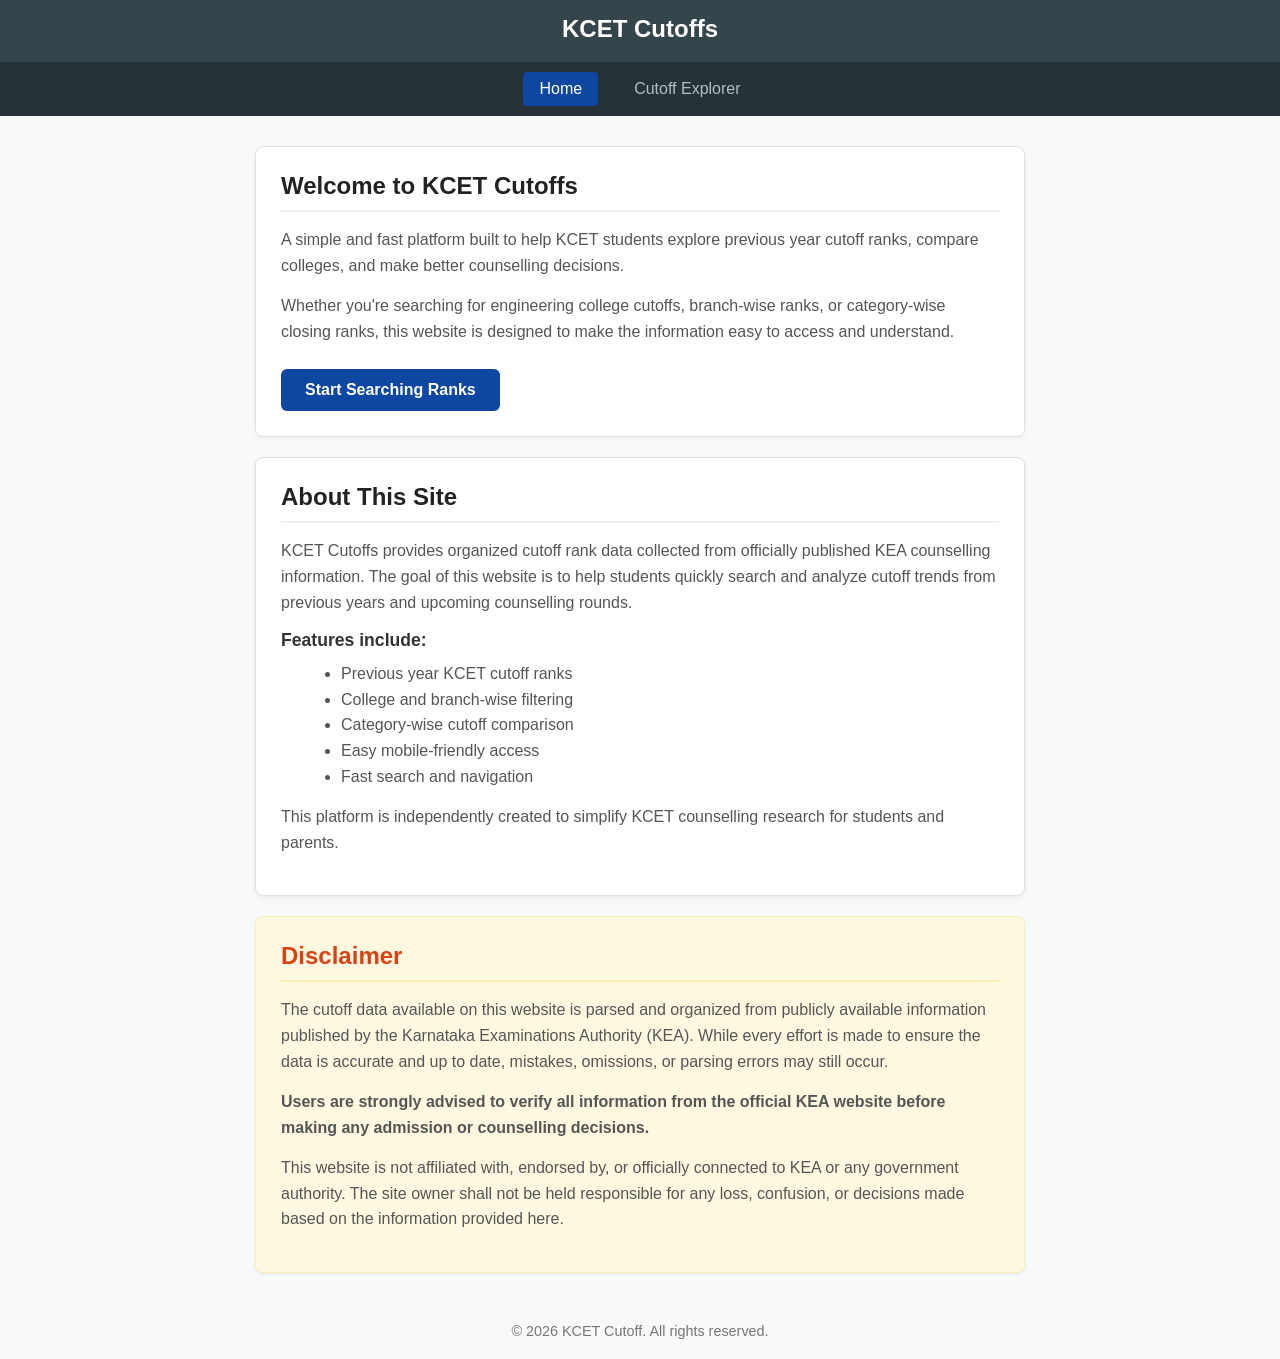
==== index.html @ 832a7ec7 "added new home page and styles" ====
<!DOCTYPE html>
<html lang="en">
<head>
    <meta charset="UTF-8">
    <meta name="viewport" content="width=device-width, initial-scale=1.0">
    <title>KCET Cutoffs - Home</title>
    <link href="assets/styles.css" rel="stylesheet">
</head>
<body>
    <header>
        <div class="header-content">
            <logo>KCET Cutoffs</logo>
        </div>
    </header>

    <nav class="top-nav">
        <a href="index.html" class="active">Home</a>
        <a href="explorer.html">Cutoff Explorer</a>
    </nav>

    <main class="home-container">
        <section class="card welcome-section">
            <h2>Welcome to KCET Cutoffs</h2>
            <p>A simple and fast platform built to help KCET students explore previous year cutoff ranks, compare colleges, and make better counselling decisions.</p>
            <p>Whether you're searching for engineering college cutoffs, branch-wise ranks, or category-wise closing ranks, this website is designed to make the information easy to access and understand.</p>
            <a href="explorer.html" class="cta-button">Start Searching Ranks</a>
        </section>

        <section class="card about-section">
            <h2>About This Site</h2>
            <p>KCET Cutoffs provides organized cutoff rank data collected from officially published KEA counselling information. The goal of this website is to help students quickly search and analyze cutoff trends from previous years and upcoming counselling rounds.</p>
            <h3>Features include:</h3>
            <ul>
                <li>Previous year KCET cutoff ranks</li>
                <li>College and branch-wise filtering</li>
                <li>Category-wise cutoff comparison</li>
                <li>Easy mobile-friendly access</li>
                <li>Fast search and navigation</li>
            </ul>
            <p>This platform is independently created to simplify KCET counselling research for students and parents.</p>
        </section>

        <section class="card disclaimer-section">
            <h2>Disclaimer</h2>
            <p>The cutoff data available on this website is parsed and organized from publicly available information published by the Karnataka Examinations Authority (KEA). While every effort is made to ensure the data is accurate and up to date, mistakes, omissions, or parsing errors may still occur.</p>
            <p><strong>Users are strongly advised to verify all information from the official KEA website before making any admission or counselling decisions.</strong></p>
            <p>This website is not affiliated with, endorsed by, or officially connected to KEA or any government authority. The site owner shall not be held responsible for any loss, confusion, or decisions made based on the information provided here.</p>
        </section>
    </main>

    <footer>
        <p>&#169; 2026 KCET Cutoff. All rights reserved.</p>
    </footer>
</body>
</html>
---- assets/styles.css ----
/* =========================================
   BASE RESET & TYPOGRAPHY
========================================= */
/* 1. Universal Box Sizing prevents padding from expanding element widths */
*, *::before, *::after {
    box-sizing: border-box;
}

/* 2. Lock html and body width to prevent the 'shrunk' zoom-out bug */
html, body {
    font-family: 'Roboto', sans-serif;
    min-height: 100vh;
    margin: 0;
    padding: 0;
    display: flex;
    flex-direction: column;
    background-color: #f8f9fa;
    color: #333;
    max-width: 100vw;
    overflow-x: hidden; 
}

h1, h2, h3, h4, h5, h6, p {
    margin: 0;
    padding: 0;
}

/* =========================================
   HEADER
========================================= */
header {
    background-color: #35454c;
    color: white;
    display: flex;
    justify-content: center;
    padding: 15px;
    box-shadow: 0 2px 5px rgba(0,0,0,0.1);
    width: 100%;
}

.header-content {
    width: 100%;
    max-width: 1200px;
    text-align: center;
}

.header-content logo {
    display: block;
    font-size: 1.5rem;
    font-weight: bold;
    margin-bottom: 4px;
}

/* =========================================
   TOP SEARCH CONTROLS
========================================= */
#search-container {
    background-color: white;
    border-bottom: 1px solid #ddd;
    padding: 20px 15px;
    display: flex;
    justify-content: center;
    width: 100%;
}

.input-group {
    display: flex;
    flex-wrap: wrap;
    align-items: center;
    gap: 15px;
    max-width: 1200px;
    width: 100%;
    justify-content: center;
}

.input-group label {
    font-weight: 500;
    font-size: 0.9rem;
    color: #555;
}

.input-group select {
    padding: 10px 12px;
    border: 1px solid #ccc;
    border-radius: 6px;
    font-size: 1rem;
    background-color: #fff;
    outline: none;
    
    /* 3. CRITICAL: Prevents long text from breaking mobile width */
    max-width: 100%;
    text-overflow: ellipsis;
    overflow: hidden;
    white-space: nowrap; 
}

.input-group select:focus {
    border-color: #0d47a1;
}

#fetchDataBtn {
    background-color: #0d47a1;
    color: white;
    border: none;
    padding: 10px 24px;
    font-size: 1rem;
    border-radius: 6px;
    cursor: pointer;
    font-weight: bold;
    transition: background-color 0.2s ease;
}

#fetchDataBtn:hover {
    background-color: #08306b;
}

.instant-search-container {
    margin-bottom: 20px;
    width: 100%;
    max-width: 100%; 
}

#instantSearchBar {
    width: 100%;
    max-width: 100%; 
    padding: 14px 15px;
    font-size: 1rem;
    border: 1px solid #ccc;
    border-radius: 6px;
    box-shadow: 0 1px 3px rgba(0,0,0,0.05);
    outline: none;
    transition: border-color 0.2s;
}

/* =========================================
   MAIN LAYOUT (Hidden by default in JS)
========================================= */
#searchResultContainer {
    display: none; 
    max-width: 1200px;
    margin: 20px auto;
    padding: 0 15px;
    gap: 20px;
    width: 100%;
    align-items: flex-start;
}

/* =========================================
   SIDEBAR (Course Filters)
========================================= */
.side-filter {
    width: 250px;
    flex-shrink: 0;
    background: white;
    padding: 20px;
    border-radius: 8px;
    box-shadow: 0 2px 4px rgba(0,0,0,0.05);
    border: 1px solid #e0e0e0;
}

.side-filter h3 {
    margin-bottom: 15px;
    font-size: 1.1rem;
    color: #333;
    border-bottom: 2px solid #f0f0f0;
    padding-bottom: 10px;
}

.checkbox-wrapper {
    margin-bottom: 12px;
    display: flex;
    align-items: flex-start;
    gap: 10px;
}

.checkbox-wrapper label {
    font-size: 0.95rem;
    color: #555;
    cursor: pointer;
    line-height: 1.4;
}

/* =========================================
   SCROLLABLE CHECKBOX CONTAINER
========================================= */
#courseCheckboxesContainer {
    max-height: 250px;
    overflow-y: auto;
    padding-right: 10px;
    margin-bottom: 10px;
}

/* Optional: Make the scrollbar look sleek and modern (Webkit browsers) */
#courseCheckboxesContainer::-webkit-scrollbar {
    width: 6px;
}

#courseCheckboxesContainer::-webkit-scrollbar-track {
    background: #f8f9fa;
    border-radius: 4px;
}

#courseCheckboxesContainer::-webkit-scrollbar-thumb {
    background: #cdd2d6;
    border-radius: 4px;
}

#courseCheckboxesContainer::-webkit-scrollbar-thumb:hover {
    background: #a0aab2;
}

/* =========================================
   RESULTS AREA & INSTANT SEARCH
========================================= */
.result-tab {
    flex-grow: 1;
    display: flex;
    flex-direction: column;
    min-width: 0; 
    width: 100%; 
    max-width: 100%;
}

.instant-search-container {
    margin-bottom: 20px;
}

#instantSearchBar {
    width: 100%;
    padding: 14px 15px;
    font-size: 1rem;
    border: 1px solid #ccc;
    border-radius: 6px;
    box-shadow: 0 1px 3px rgba(0,0,0,0.05);
    outline: none;
    transition: border-color 0.2s;
}

#instantSearchBar:focus {
    border-color: #0d47a1;
}

#resultsContainer {
    display: flex;
    flex-direction: column;
    gap: 15px;
    width: 100%;
}

/* =========================================
   RESULT CARDS
========================================= */
.result-card {
    background-color: #ffffff;
    border: 1px solid #e0e0e0;
    border-radius: 8px;
    padding: 20px;
    box-shadow: 0 2px 4px rgba(0,0,0,0.05);
    width: 100%;
    max-width: 100%;
    box-sizing: border-box; 
    overflow: hidden; 
}

.result-card h3 {
    margin: 0 0 8px 0;
    color: #222;
    font-size: 1.2rem;
    line-height: 1.3;
    word-wrap: break-word;
    overflow-wrap: break-word;
}

.course-title {
    margin: 0 0 15px 0;
    color: #555;
    font-weight: 500;
    line-height: 1.4;
}

.region-tag {
    font-size: 0.85em;
    color: #555;
    background-color: #e9ecef;
    padding: 3px 8px;
    border-radius: 12px;
    margin-left: 6px;
    font-weight: bold;
    display: inline-block; 
}
.ranks-container {
    display: flex;
    flex-wrap: wrap;
    gap: 8px;
    width: 100%;
    max-width: 100%;
}

.rank-badge {
    background-color: #e3f2fd;
    color: #0d47a1;
    padding: 6px 12px;
    border-radius: 6px;
    font-size: 0.9rem;
    border: 1px solid #bbdefb;
    white-space: nowrap;
}

.no-results {
    text-align: center;
    color: #d32f2f;
    font-weight: bold;
    padding: 40px 20px;
    background: white;
    border-radius: 8px;
    border: 1px solid #e0e0e0;
}

/* =========================================
   LOADING SPINNER
========================================= */
.loader {
    border: 5px solid #f3f3f3;
    border-top: 5px solid #0d47a1;
    border-radius: 50%;
    width: 40px;
    height: 40px;
    animation: spin 1s linear infinite;
    margin: 40px auto;
}

@keyframes spin {
    0% { transform: rotate(0deg); }
    100% { transform: rotate(360deg); }
}

footer {
    margin-top: auto;
    text-align: center;
    padding: 20px;
    color: #777;
    font-size: 0.9rem;
}

/* =========================================
   MOBILE-SPECIFIC OVERRIDES (Smartphones)
========================================= */
@media (max-width: 768px) {
    .input-group {
        flex-direction: column;
        align-items: stretch;
        gap: 12px;
    }

    .input-group label {
        margin-bottom: -8px; 
    }

    .input-group select,
    #fetchDataBtn,
    #instantSearchBar {
        height: 48px; 
    }

    #searchResultContainer {
        flex-direction: column !important;
    }

    .side-filter {
        width: 100% !important;
        max-width: 100%;
        margin-bottom: 10px;
        box-sizing: border-box;
    }

    .result-tab {
        width: 100% !important;
        max-width: 100%;
        box-sizing: border-box;
    }

    .result-card {
        padding: 15px;
    }
}

/* =========================================
   NAVIGATION BAR
========================================= */
.top-nav {
    background-color: #263238; /* Slightly darker than the header */
    display: flex;
    justify-content: center;
    gap: 20px;
    padding: 10px 15px;
    width: 100%;
}

.top-nav a {
    color: #b0bec5;
    text-decoration: none;
    font-weight: 500;
    padding: 8px 16px;
    border-radius: 4px;
    transition: all 0.2s ease;
}

.top-nav a:hover {
    color: #ffffff;
    background-color: #37474f;
}

.top-nav a.active {
    color: #ffffff;
    background-color: #0d47a1; /* Matches your primary blue */
}

/* =========================================
   HOME PAGE LAYOUT & TYPOGRAPHY
========================================= */
.home-container {
    max-width: 800px;
    margin: 30px auto;
    padding: 0 15px;
    display: flex;
    flex-direction: column;
    gap: 20px;
    width: 100%;
}

.card {
    background-color: #ffffff;
    border: 1px solid #e0e0e0;
    border-radius: 8px;
    padding: 25px;
    box-shadow: 0 2px 4px rgba(0,0,0,0.05);
}

.card h2 {
    color: #222;
    margin-bottom: 15px;
    font-size: 1.5rem;
    border-bottom: 2px solid #f0f0f0;
    padding-bottom: 10px;
}

.card h3 {
    color: #333;
    margin: 15px 0 10px 0;
    font-size: 1.1rem;
}

.card p {
    color: #555;
    line-height: 1.6;
    margin-bottom: 15px;
}

.card ul {
    margin: 0 0 15px 20px;
    color: #555;
    line-height: 1.6;
}

/* Call to Action Button */
.cta-button {
    display: inline-block;
    background-color: #0d47a1;
    color: white;
    text-decoration: none;
    padding: 12px 24px;
    border-radius: 6px;
    font-weight: bold;
    text-align: center;
    margin-top: 10px;
    transition: background-color 0.2s ease;
}

.cta-button:hover {
    background-color: #08306b;
}

/* Specific styling for the Disclaimer to make it distinct */
.disclaimer-section {
    background-color: #fff8e1; /* Very subtle amber/warning tint */
    border-color: #ffecb3;
}

.disclaimer-section h2 {
    color: #d84315; /* Rust orange */
    border-bottom-color: #ffecb3;
}
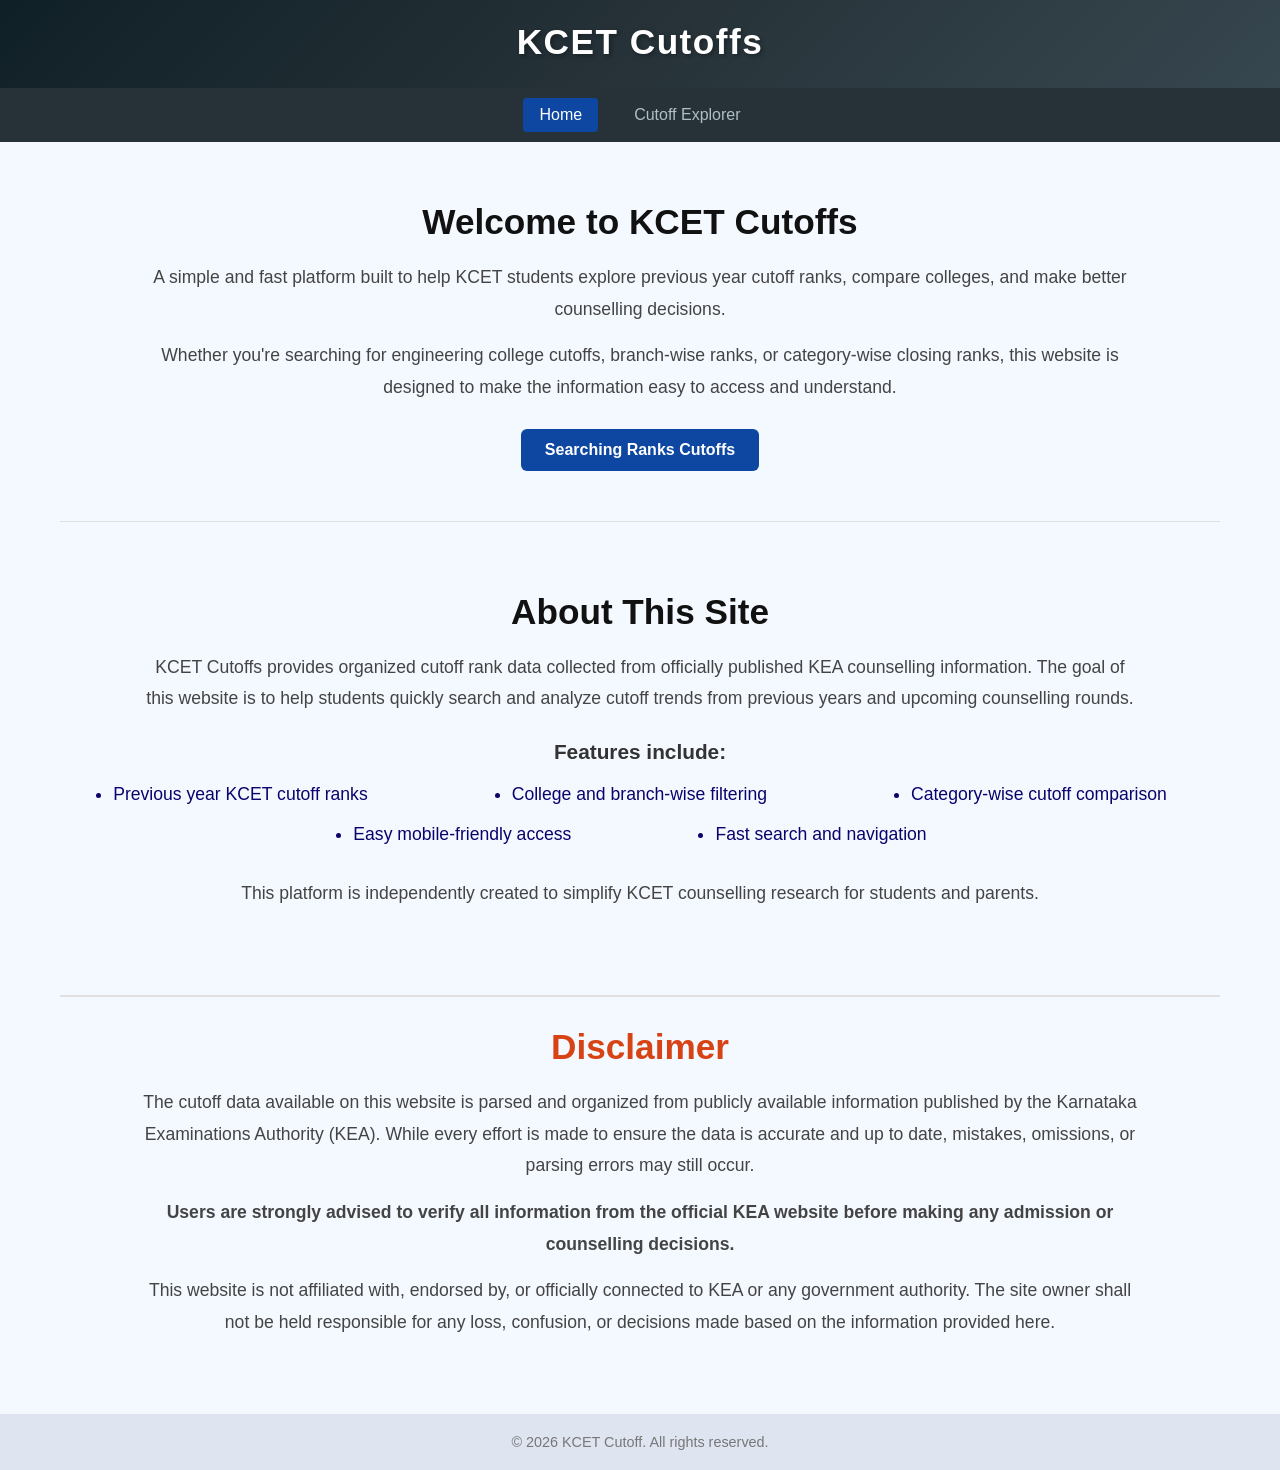
==== commit 2bb4d634: "made some editing for styles" ====
--- a/index.html
+++ b/index.html
@@ -19,18 +19,18 @@
     </nav>
 
     <main class="home-container">
-        <section class="card welcome-section">
+        <section class="home-section welcome-section">
             <h2>Welcome to KCET Cutoffs</h2>
             <p>A simple and fast platform built to help KCET students explore previous year cutoff ranks, compare colleges, and make better counselling decisions.</p>
             <p>Whether you're searching for engineering college cutoffs, branch-wise ranks, or category-wise closing ranks, this website is designed to make the information easy to access and understand.</p>
-            <a href="explorer.html" class="cta-button">Start Searching Ranks</a>
+            <a href="explorer.html" class="cta-button">Searching Ranks Cutoffs</a>
         </section>
 
-        <section class="card about-section">
+        <section class="home-section about-section">
             <h2>About This Site</h2>
             <p>KCET Cutoffs provides organized cutoff rank data collected from officially published KEA counselling information. The goal of this website is to help students quickly search and analyze cutoff trends from previous years and upcoming counselling rounds.</p>
             <h3>Features include:</h3>
-            <ul>
+            <ul class="centered-list">
                 <li>Previous year KCET cutoff ranks</li>
                 <li>College and branch-wise filtering</li>
                 <li>Category-wise cutoff comparison</li>
@@ -40,7 +40,7 @@
             <p>This platform is independently created to simplify KCET counselling research for students and parents.</p>
         </section>
 
-        <section class="card disclaimer-section">
+        <section class="home-section disclaimer-section">
             <h2>Disclaimer</h2>
             <p>The cutoff data available on this website is parsed and organized from publicly available information published by the Karnataka Examinations Authority (KEA). While every effort is made to ensure the data is accurate and up to date, mistakes, omissions, or parsing errors may still occur.</p>
             <p><strong>Users are strongly advised to verify all information from the official KEA website before making any admission or counselling decisions.</strong></p>
--- a/assets/styles.css
+++ b/assets/styles.css
@@ -14,7 +14,7 @@
     padding: 0;
     display: flex;
     flex-direction: column;
-    background-color: #f8f9fa;
+    background-color: #f4f9ff;
     color: #333;
     max-width: 100vw;
     overflow-x: hidden; 
@@ -29,12 +29,12 @@
    HEADER
 ========================================= */
 header {
-    background-color: #35454c;
+    background: linear-gradient(135deg, #102027, #263238, #37474f);
     color: white;
     display: flex;
     justify-content: center;
-    padding: 15px;
-    box-shadow: 0 2px 5px rgba(0,0,0,0.1);
+    padding: 22px 15px;
+    box-shadow: 0 4px 6px rgba(0,0,0,0.1);
     width: 100%;
 }
 
@@ -46,11 +46,12 @@
 
 .header-content logo {
     display: block;
-    font-size: 1.5rem;
-    font-weight: bold;
+    font-size: 2.2rem; 
+    font-weight: 900;
+    letter-spacing: 1.5px; 
     margin-bottom: 4px;
-}
-
+    text-shadow: 2px 2px 4px rgba(0,0,0,0.3);
+}
 /* =========================================
    TOP SEARCH CONTROLS
 ========================================= */
@@ -340,6 +341,7 @@
     padding: 20px;
     color: #777;
     font-size: 0.9rem;
+    background-color: #dfe4f1;
 }
 
 /* =========================================
@@ -419,21 +421,40 @@
    HOME PAGE LAYOUT & TYPOGRAPHY
 ========================================= */
 .home-container {
-    max-width: 800px;
-    margin: 30px auto;
-    padding: 0 15px;
+    max-width: 1200px;
+    margin: 50px auto;
+    padding: 0 20px;
     display: flex;
     flex-direction: column;
     gap: 20px;
     width: 100%;
 }
 
-.card {
-    background-color: #ffffff;
-    border: 1px solid #e0e0e0;
-    border-radius: 8px;
-    padding: 25px;
-    box-shadow: 0 2px 4px rgba(0,0,0,0.05);
+.home-section {
+    text-align: center; /* Center aligns all text */
+    padding: 10px 0;
+}
+
+.home-section h2 {
+    color: #111;
+    margin-bottom: 20px;
+    font-size: 2.2rem;
+}
+
+.home-section h3 {
+    color: #333;
+    margin: 25px 0 15px 0;
+    font-size: 1.3rem;
+}
+
+.home-section p {
+    color: #444;
+    line-height: 1.8;
+    font-size: 1.1rem;
+    margin-bottom: 15px;
+    max-width: 1000px; /* Stops lines of text from becoming too long to read */
+    margin-left: auto;
+    margin-right: auto;
 }
 
 .card h2 {
@@ -480,13 +501,39 @@
     background-color: #08306b;
 }
 
-/* Specific styling for the Disclaimer to make it distinct */
+.disclaimer-section h2 {
+    color: #d84315;; /* Rust orange */
+    border-bottom-color: #ffecb3;
+}
+
+.centered-list {
+    display: flex;
+    text-align: left;
+    color: #0b036d;
+    line-height: 1.8;
+    font-size: 1.1rem;
+    margin: 0 auto 20px auto;
+    padding: 0;
+    flex-wrap: wrap;
+    gap: 0 9rem;
+    justify-content: center;
+    font-weight: 500;
+}
+
+.centered-list li {
+    margin-bottom: 8px;
+}
+
 .disclaimer-section {
-    background-color: #fff8e1; /* Very subtle amber/warning tint */
-    border-color: #ffecb3;
-}
-
-.disclaimer-section h2 {
-    color: #d84315; /* Rust orange */
-    border-bottom-color: #ffecb3;
+    padding-top: 10px;
+}
+
+.about-section {
+    border-top: 1.5px  solid #e0e0e0; 
+    border-bottom: 2px solid #e0e0e0 ;
+    padding: 70px 0;
+}
+
+.welcome-section{
+    padding-bottom: 30px;
 }
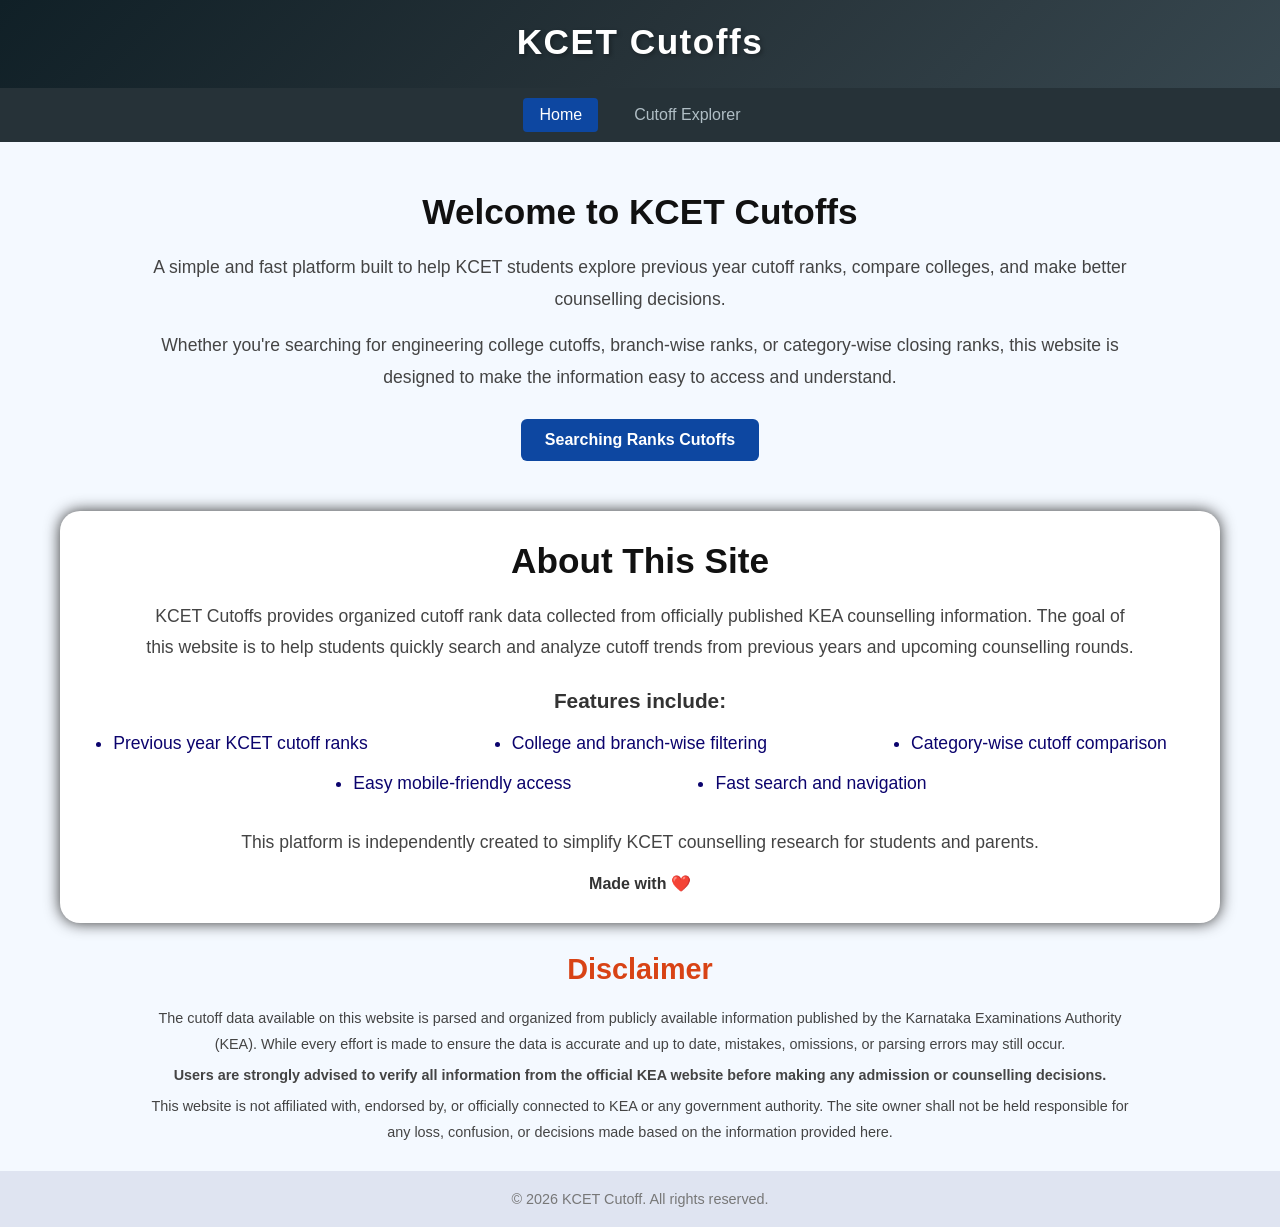
==== commit c0eb1a9e: "made few style changes for homepage" ====
--- a/index.html
+++ b/index.html
@@ -38,6 +38,7 @@
                 <li>Fast search and navigation</li>
             </ul>
             <p>This platform is independently created to simplify KCET counselling research for students and parents.</p>
+            <h4>Made with ❤️</h4>
         </section>
 
         <section class="home-section disclaimer-section">
--- a/assets/styles.css
+++ b/assets/styles.css
@@ -422,7 +422,7 @@
 ========================================= */
 .home-container {
     max-width: 1200px;
-    margin: 50px auto;
+    margin: 40px auto 20px;
     padding: 0 20px;
     display: flex;
     flex-direction: column;
@@ -481,6 +481,24 @@
     margin: 0 0 15px 20px;
     color: #555;
     line-height: 1.6;
+}
+
+.centered-list {
+    display: flex;
+    text-align: left;
+    color: #0b036d;
+    line-height: 1.8;
+    font-size: 1.1rem;
+    margin: 0 auto 20px auto;
+    padding: 0;
+    flex-wrap: wrap;
+    gap: 0 9rem;
+    justify-content: center;
+    font-weight: 500;
+}
+
+.centered-list li {
+    margin-bottom: 8px;
 }
 
 /* Call to Action Button */
@@ -502,36 +520,25 @@
 }
 
 .disclaimer-section h2 {
-    color: #d84315;; /* Rust orange */
+    color: #d84315;
     border-bottom-color: #ffecb3;
-}
-
-.centered-list {
-    display: flex;
-    text-align: left;
-    color: #0b036d;
-    line-height: 1.8;
-    font-size: 1.1rem;
-    margin: 0 auto 20px auto;
-    padding: 0;
-    flex-wrap: wrap;
-    gap: 0 9rem;
-    justify-content: center;
-    font-weight: 500;
-}
-
-.centered-list li {
-    margin-bottom: 8px;
+    font-size: 1.8rem;
 }
 
 .disclaimer-section {
     padding-top: 10px;
-}
-
+    padding-bottom: 0;
+}
+
+.disclaimer-section p{
+    font-size: 0.9rem;
+    margin-bottom: 5px;
+}
 .about-section {
-    border-top: 1.5px  solid #e0e0e0; 
-    border-bottom: 2px solid #e0e0e0 ;
-    padding: 70px 0;
+    padding: 30px 0;
+    background-color: #fff;
+    border-radius: 20px;
+    box-shadow: 0px 0px 15px 0px;
 }
 
 .welcome-section{
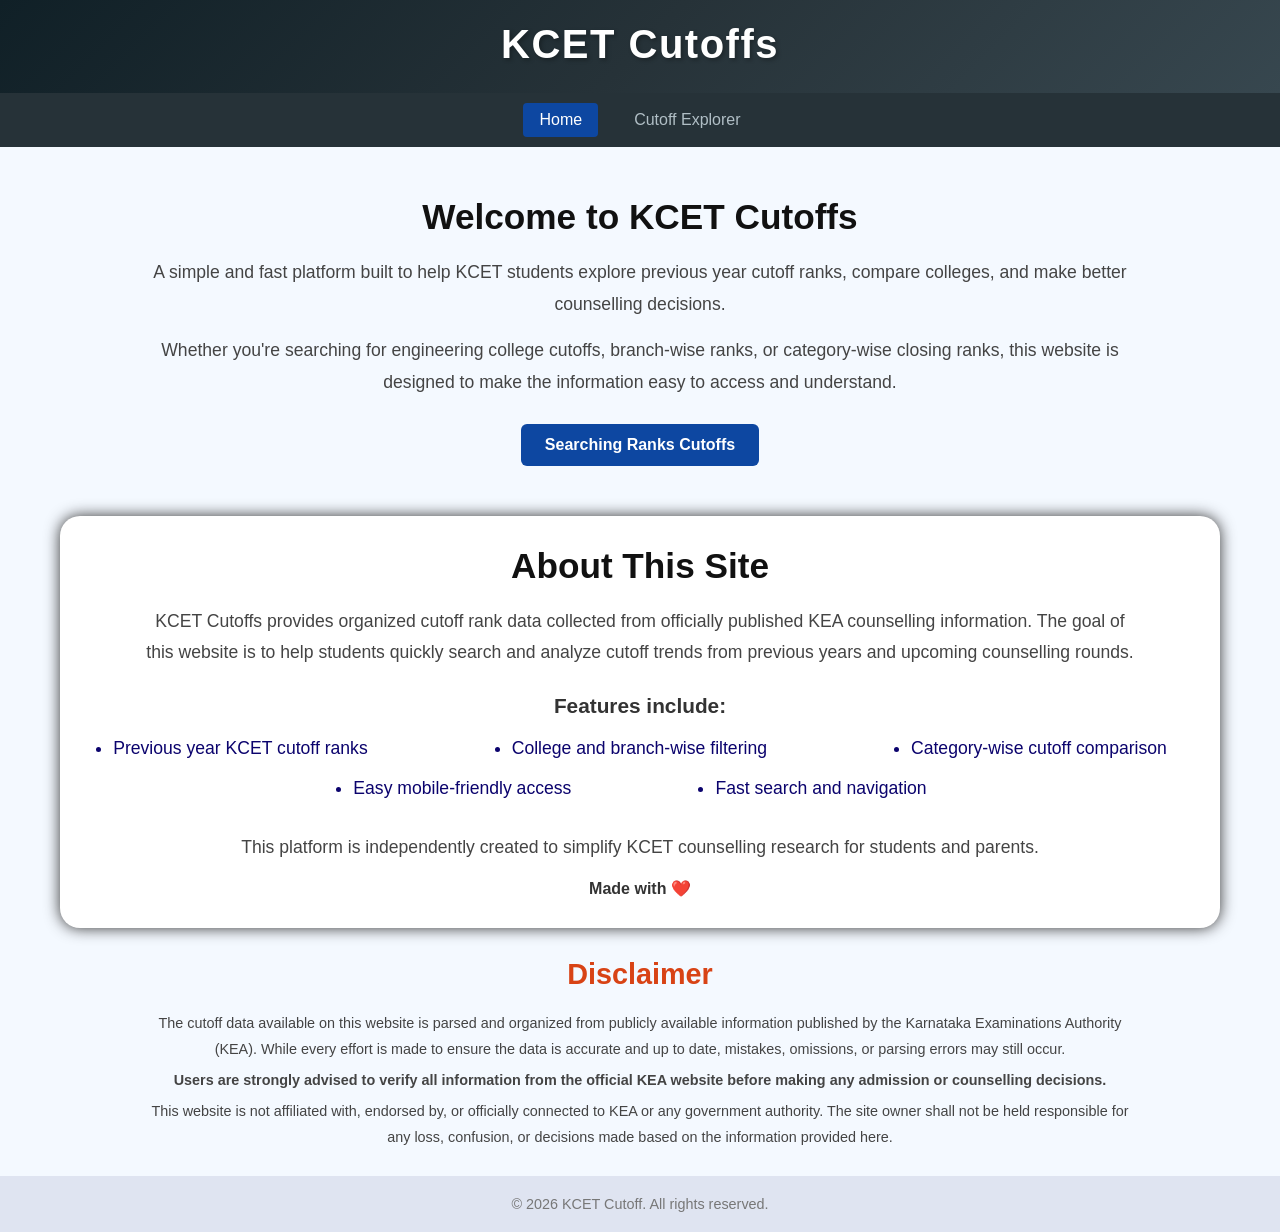
==== commit 64da81a3: "changed logo to href for redirect to home" ====
--- a/index.html
+++ b/index.html
@@ -9,7 +9,7 @@
 <body>
     <header>
         <div class="header-content">
-            <logo>KCET Cutoffs</logo>
+            <a href="index.html" class="logo">KCET Cutoffs</a>
         </div>
     </header>
 
--- a/assets/styles.css
+++ b/assets/styles.css
@@ -43,10 +43,13 @@
     max-width: 1200px;
     text-align: center;
 }
-
-.header-content logo {
+a{
+    text-decoration: none;
+    color: white;
+}
+.header-content a {
     display: block;
-    font-size: 2.2rem; 
+    font-size: 2.5rem; 
     font-weight: 900;
     letter-spacing: 1.5px; 
     margin-bottom: 4px;
@@ -179,6 +182,71 @@
     color: #555;
     cursor: pointer;
     line-height: 1.4;
+}
+
+/* =========================================
+   SIDEBAR FILTERS (Scroll & Layout)
+========================================= */
+.filter-scroll-box {
+    max-height: 250px; 
+    overflow-y: auto;  
+    padding-right: 10px; 
+    margin-bottom: 25px; /* Adds space before the next filter block */
+}
+
+/* Custom Webkit Scrollbars for the checklists */
+.filter-scroll-box::-webkit-scrollbar { width: 6px; }
+.filter-scroll-box::-webkit-scrollbar-track { background: #f8f9fa; border-radius: 4px; }
+.filter-scroll-box::-webkit-scrollbar-thumb { background: #cdd2d6; border-radius: 4px; }
+.filter-scroll-box::-webkit-scrollbar-thumb:hover { background: #a0aab2; }
+
+/* =========================================
+   RANK FILTER INPUTS
+========================================= */
+.rank-filter-container {
+    display: flex;
+    align-items: center;
+    gap: 8px;
+    margin-bottom: 10px;
+}
+
+.rank-filter-container input {
+    width: 100%;
+    padding: 10px;
+    border: 1px solid #ccc;
+    border-radius: 6px;
+    font-size: 0.95rem;
+    outline: none;
+    transition: border-color 0.2s;
+    box-sizing: border-box;
+}
+
+.rank-filter-container input:focus {
+    border-color: #0d47a1;
+}
+
+.rank-separator {
+    color: #555;
+    font-weight: bold;
+}
+
+.clear-btn {
+    width: 100%;
+    padding: 10px;
+    margin-top: 15px;
+    background-color: #ffffff;
+    color: #d32f2f; /* Red text to indicate a reset action */
+    border: 1px solid #d32f2f;
+    border-radius: 6px;
+    font-size: 0.95rem;
+    font-weight: bold;
+    cursor: pointer;
+    transition: all 0.2s ease;
+}
+
+.clear-btn:hover {
+    background-color: #d32f2f;
+    color: #ffffff; /* Fills in red when hovered */
 }
 
 /* =========================================
@@ -535,7 +603,7 @@
     margin-bottom: 5px;
 }
 .about-section {
-    padding: 30px 0;
+    padding: 30px 15px;
     background-color: #fff;
     border-radius: 20px;
     box-shadow: 0px 0px 15px 0px;
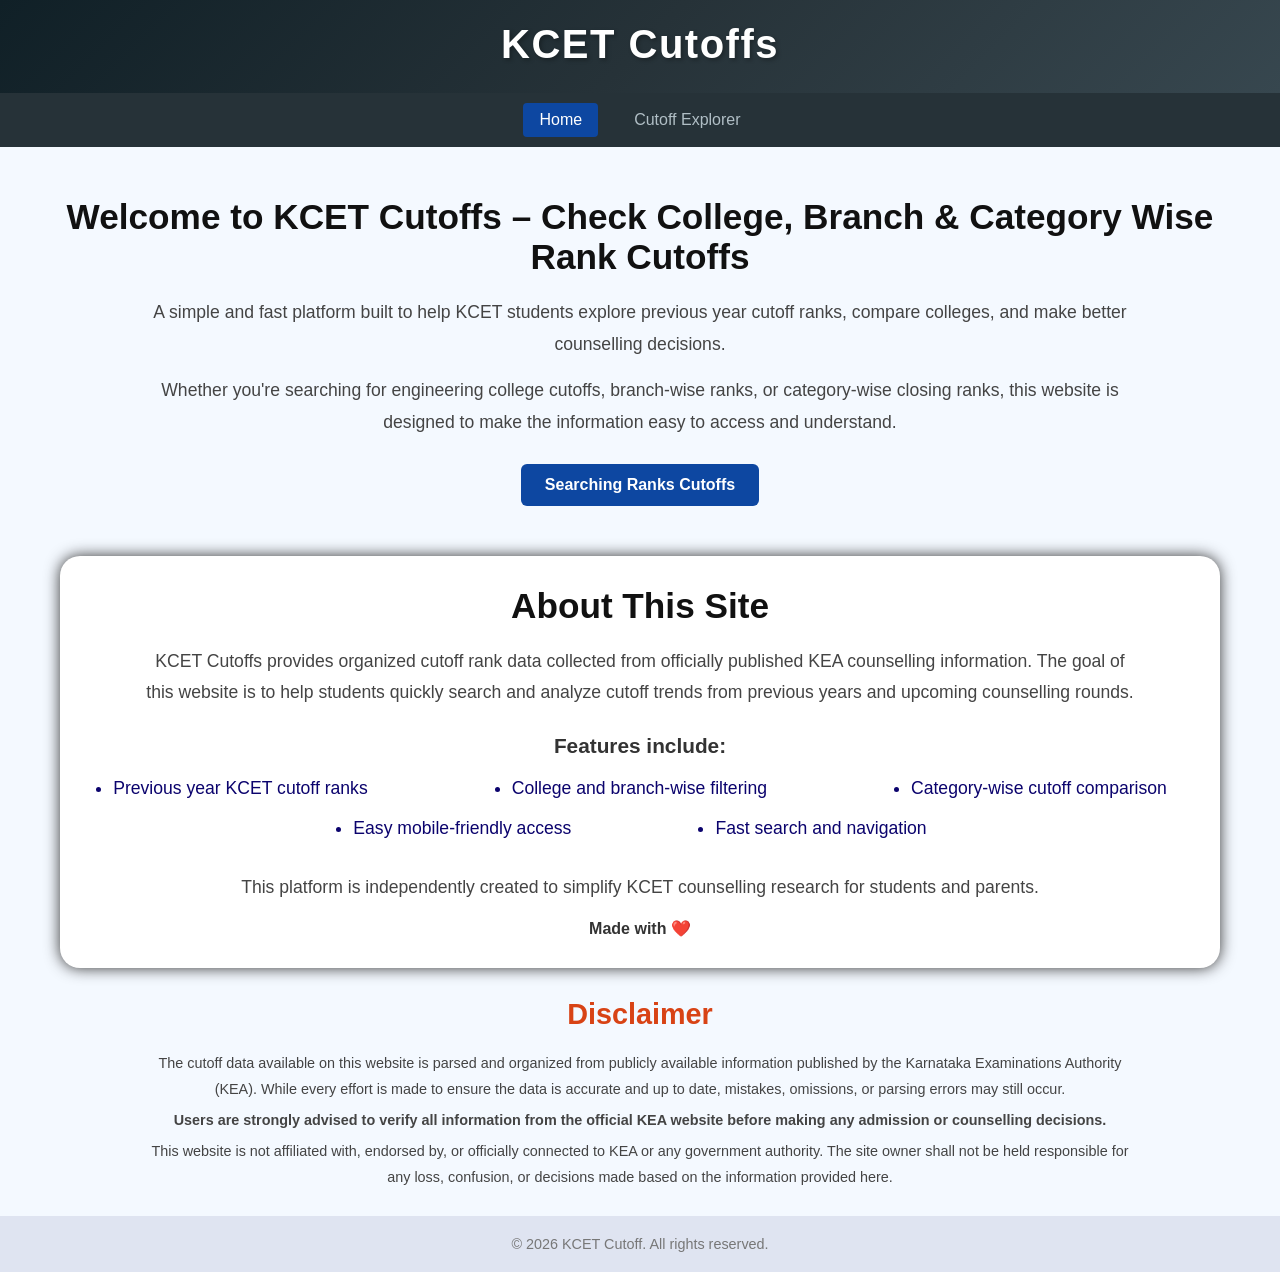
==== commit 358165c9: "added h1 for seo" ====
--- a/index.html
+++ b/index.html
@@ -3,8 +3,9 @@
 <head>
     <meta charset="UTF-8">
     <meta name="viewport" content="width=device-width, initial-scale=1.0">
-    <title>KCET Cutoffs - Home</title>
+    <title>KCET Cutoffs - College & Branch Wise Rank Cutoff</title>
     <link href="assets/styles.css" rel="stylesheet">
+    <meta name="description" content="Check KCET 2025 and previous years also current year rank cutoffs for all professions."">
 </head>
 <body>
     <header>
@@ -20,7 +21,7 @@
 
     <main class="home-container">
         <section class="home-section welcome-section">
-            <h2>Welcome to KCET Cutoffs</h2>
+            <h1>Welcome to KCET Cutoffs – Check College, Branch & Category Wise Rank Cutoffs</h1>
             <p>A simple and fast platform built to help KCET students explore previous year cutoff ranks, compare colleges, and make better counselling decisions.</p>
             <p>Whether you're searching for engineering college cutoffs, branch-wise ranks, or category-wise closing ranks, this website is designed to make the information easy to access and understand.</p>
             <a href="explorer.html" class="cta-button">Searching Ranks Cutoffs</a>
@@ -53,4 +54,4 @@
         <p>&#169; 2026 KCET Cutoff. All rights reserved.</p>
     </footer>
 </body>
-</html>+</html>
--- a/assets/styles.css
+++ b/assets/styles.css
@@ -504,6 +504,12 @@
 }
 
 .home-section h2 {
+    color: #111;
+    margin-bottom: 20px;
+    font-size: 2.2rem;
+}
+
+.home-section h1 {
     color: #111;
     margin-bottom: 20px;
     font-size: 2.2rem;
@@ -611,4 +617,9 @@
 
 .welcome-section{
     padding-bottom: 30px;
+}
+
+.explorerHeader{
+    text-align: center;
+    padding: 10px 0;
 }
